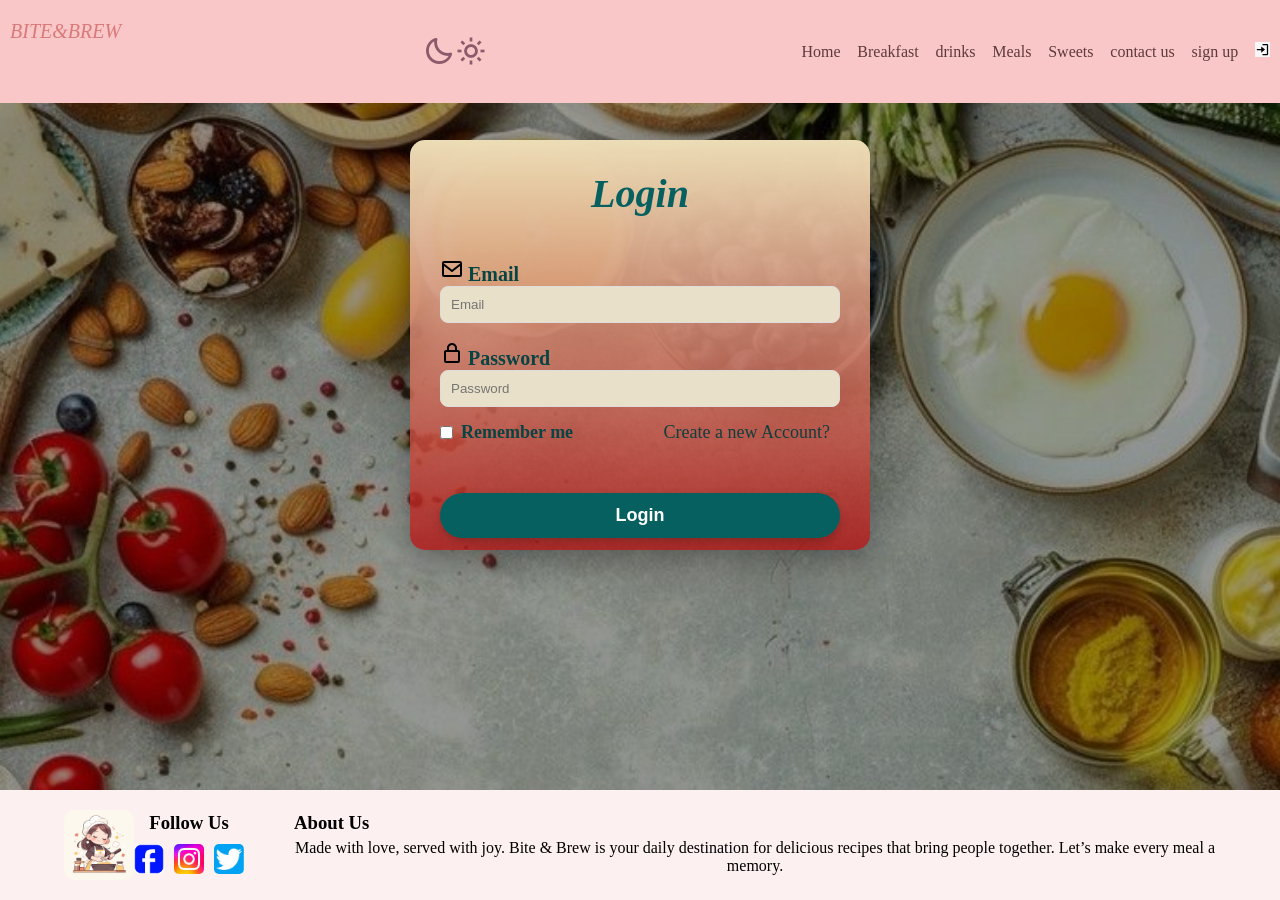
==== index.html @ e8b46943 "Update index.html" ====
<!DOCTYPE html>
<html  lang="en">
    <head>
        <meta charset="UTF-8">
        <meta name="viewport" content="width=device-width, initial-scale=1.0">
        <title>Bite & Brew</title>
        <link rel="stylesheet" href="design.css">
        <link rel="stylesheet" href="https://unpkg.com/boxicons@2.1.4/css/boxicons.min.css">
        <link rel="stylesheet" href="https://cdnjs.cloudflare.com/ajax/libs/font-awesome/6.0.0/css/all.min.css">
    </head>
    <body class="login-page">
        <header class="logo_nav">
            <h2 class="logo">BITE&BREW</h2>
        

            <button class="mode_btn"><i class="bx bx-moon" id="dark_mode_button"></i><i class="bx bx-sun" id="light_mode_button" ></i></button>
            <input type="checkbox" id="check">
            <label for="check" class="icons">
                <i class='bx bx-menu' id="menu-icon"></i>
                <i class='bx bx-x' id="close-icon"></i>
            </label>

            <nav class="header-right">
                <a href="home.html" >Home</a>
                <a href="breakfast.html">Breakfast</a>
                <a href="Drinks.html">drinks</a>
                <a href="meals.html" >Meals</a>
                <a href="sweets.html" >Sweets</a>
                <a href="contactus.html" >contact us</a>
                <a href="SignUp.html" >sign up</a>
                <a href="index.html" class="active"><img src="log-in.jpeg" class='bx bx-log-in'></a>
            </nav>
        </header>

        
        
            <div class="card">
                <div class="h2"><h2>Login</h2></div>
                
                
                <div class="input-group">
                    <img src="email_icon.svg">
                    <label>Email</label>
                    <input type="email" placeholder="Email"  id="loginEmail">
                </div>
                <br>
                
                <div class="input-group">
                    <img src="lock_icon.svg">
                    <label>Password</label>
                    <input type="password" placeholder="Password" id="loginPass">
                </div>

                <div class="option">
                    <div class="remember">
                        <input type="checkbox" id="rem">
                        <label for="rem">Remember me</label>
                    </div>
                    <a href="SignUp.html" class="create">Create a new Account?</a>
                </div>

                <button onclick="login()" class="login-btn">Login</button>
            </div>
            <footer>
        <div class="content">
            <img src="bent_img.jpg" alt="">
        </div>
        <div class="container">
            <div class="center">
                <div class="follow">
                    <h3>Follow Us</h3>
                </div>

                <div class="imgfollow">
                    <div class="face">
                        <img src="face_img.jpg" alt="">
                    </div>
                    <div class="insta">
                        <img src="instegram_img.jpg" alt="">
                    </div>
                    <div class="twitt">
                        <img src="twitter_img.jpg" alt="">
                    </div>
                </div>
            </div>

            <div class="aboutus">
                <h3>About Us</h3>
                <p>Made with love, served with joy. Bite & Brew is your daily destination for delicious recipes that
                    bring people together. Let’s make every meal a memory.</p>
            </div>
        </div>

    </footer>

            
        <script src="main.js"></script>
    
        </body>
</html>
---- design.css ----
*{
    margin: 0;
    padding:0;
    text-decoration:none;
    list-style:none;
     
}

.login-page{
    font-family:Georgia, 'Times New Roman', Times, serif;
    height: auto;
    min-height: 100vh;
    width: 100%;
    overflow-x: hidden;
    background: url("food image2.jpg") no-repeat center center/cover;   /*tasneem*/
    background-size: cover;
    background-position: center top;
    background-attachment: fixed;
    background-repeat: no-repeat;
    box-sizing: border-box;
    display: flex;
    flex-direction: column;
    justify-content: center;
    align-items: center;
}

.login-page::before{
    content: "";
    position: fixed;
    top: 0;
    left: 0;
    width: 100%;
    height: 100%;
    background: rgba(0, 0, 0, 0.4);
    z-index: -1;
}
header.logo_nav{
    position: fixed;
    padding:20px 10px;
    display:flex;
    top:0;
    justify-content: space-between;
    width:100%;
    box-sizing: border-box;
    align-items: center;
    background-color: #f9c7c7;
    z-index: 10000;
}

h2.logo{
    font-size: 20px;
    font-family:"Luckiest Guy",cursive;
    font-weight: 400;
    color: #d97a7a ;
}

nav a{
    color: #5e3a3a;
    padding-left: 0.8rem;
    font-weight: 500;
    
}

nav a:hover{
    color: #d97a7a ;
}

nav a.active{
    color: #b34747;
    font-weight: 1000;
}

#check{
        display:none;
    }
    /*removes the check box */
.icons{
    font-size:2.8rem;
    color: #fff;
    display: none;
    right: 10%;
    cursor: pointer;
}


.mode_btn{
    background: transparent;
    border: none;
    
}

.mode_btn i{
   font-size: 2rem;
   color: #8b5a6b;
   z-index: 4;
    
}

body.dark_mode{
    padding-top: 0;
    background-color: #695e67;
    margin-left: 100px;
    transition: 0.3s;
}
body.dark_mode div.search{
    display: none;
}

body.dark_mode header.logo_nav{
    top:0;
    left:0;
    width: 100px;
    flex-direction: column;
    flex-wrap: wrap;
    height: 100vh;
    position: fixed;
    padding-top: 20px;
    justify-content: flex-start;
    align-content: center;
    background-color: #695e67;
    z-index: 10000;
}

body.dark_mode header h2.logo{
    font-size: 15px;
    
}

body.dark_mode h2.logo {
    font-size: 14px;
    text-align: center;
    word-wrap: break-word;
}

body.dark_mode header button.mode_btn{
    padding-bottom: 20px;
}
body.dark_mode header.logo_nav nav{
    display: flex;
    flex-direction: column;
    gap: 30px;
    margin-top: 40px;
}
body.dark_mode header.logo_nav,body.dark_mode footer{
    background-color: #2a1f25;
    color: #f7c5c5;
}

body.dark_mode nav a{
    display: block;
    color:#f7c5c5;
    font-size: 18px;
}

body.dark_mode i{
    color: white;
}

body.dark_mode footer {
    width: calc(100% - 100px);
    margin-left: 0;
}

body.dark_mode.login-page::before{
    background: rgba(0, 0, 0, 0.7);
}

body.dark_mode.login-page,body.dark_mode.signup-page{
    background-image: none !important;
    background-color:  #695e67!important;     
    margin-left: 100px !important;
    display: flex !important;
    flex-direction: column !important;
    transition: 0.3s;
}


body.dark_mode.login-page::before {
    /* background: rgba(0, 0, 0, 0.8);
    z-index: 0; */
    display: none !important;
}

body.dark_mode .card,
    body.dark_mode .card-signup { 
    background: rgba(39, 52, 88, 0.9) !important;
    border: 1px solid #e94560 !important;
    /* z-index: 3 !important; */
    box-shadow: 0 12px 30px rgba(0, 0, 0, 0.4) !important;
    margin-top: 50px !important;
}

body.dark_mode .h2,
body.dark_mode h2,
body.dark_mode .h2-signup, 
body.dark_mode label,
body.dark_mode .create ,
body.dark_mode .remember label{
    color: #f7c5c5 !important;
}

 */



body.dark_mode.signup-page {
    /* background-image: none; */
    background-color: #60656c;
    margin-left: 100px;
}

body.dark_mode nav .header-right{
    display: flex !important;
    flex-direction: column !important;
    gap: 20px !important;
    margin-top: 50px !important;
    padding-left: 0 !important;
}

  



/*login page*/


.card{
    background: linear-gradient(to bottom,#ecddb6,rgba(185, 6, 6, 0.712));
    margin-top: 140px;
    padding: 30px;          /*inner spacing*/
    width: 400px;
    height: 350px;
    display: flex;
    flex-direction: column;      /*vertically*/
    border-radius: 15px;
    box-shadow: 0 12px 30px rgba(0, 0, 0, 0.3);      /*x=0(الظل في النص افقي), y=12(الظل نازل لتحت), blur(soft),spread color*/
    animation: slideUp 3s ease forwards;
}

@keyframes slideUp {
    from{
        opacity: 0;
        transform: translateY(50px);
    }
    to{
        opacity: 1;
        transform: translateY(0);
    }
}

h2{
    background-color: #d2b48c00;
    padding-bottom: 40px;           /*space under text*/
    color: #076060;
    border-radius: 8px;
    text-align: center;             /*center text*/
    font-style: italic;
    font-size: 40px;
}


.card input{
    background-color: #e8e0c8;
    color: black;
    display: block;               /*each element on new line*/
    width: 100%;
    padding: 10px;
    box-sizing: border-box;
    border-radius: 8px;
    border: 1px solid #ddd;
}

.card input:hover{
    border: #656161;
}
.card label{
    font-size: 20px;
    color: #074444;
    font-weight: bold;
}

.input-group i{                 /*for icons*/
    padding-top: -10px;
    margin-right: 15px;          /*space between icon and input*/
    font-size: 20px;
}


.login-btn{
    width: 100%;
    padding: 12px;
    margin-top: 50px;                /*apace above buttom*/
    background-color: #076060;
    color: #fff;
    border: none;
    border-radius: 25px;
    font-size: 18px;
    font-weight: bold;
    cursor: pointer;
    transition: 0.5s;               /*smooth hover effect*/
    box-shadow: 0 4px 10px rgba(0, 0, 0, 0.2);    
}

.login-btn:hover{
    opacity: 1;                  /*full opacity*/
    transform: scale(1.02);         
}

.option{
    display: flex;
    justify-content: space-between;
    align-items: center;
    width: 100%;
    margin-top: 15px;
    padding-left: 0px;
    padding-right: 10px;         /*right space*/
    box-sizing: border-box;      /*keep the element size fixed including padding and border*/
}

.remember{
    display: flex;
    align-items: center;
    gap: 8px;                   /*space between checkbox and label*/
    font-size: 13px;
    color: #2c3e50;
}


.remember input{
    display: inline-block;    /*allow elements to sit side by side while keeping width and height*/
    width: auto;
    margin: 0;
}
.remember label{
    margin: 0;
    font-size: 18px;
    cursor: pointer;
    white-space: nowrap;          /*no line break*/
}

.create{
    text-decoration: none;       /*no underline*/
    font-size: 18px;
    color: #103e3e;
}
.create:hover{
    color: #0d1c1c;
}


@media (max-width: 800px){
    .card{
        width:85%;                           /*to appear the image in sides*/
        max-width: 320px;
        padding: 20px;
        margin-top: 120px auto 20px auto;    /*top right bottom left*/
    }
    .card input{
        width: 100%;
    }
    h2 {
        font-size: 28px;
    }
    .login-btn{
        font-size: 16px;
    }
    .create,.remember label{
        font-size: 14px;
    }
}

@media screen and (max-width: 399px){    /*less than 400 width*/
    .option{
        flex-direction: column;         /*the elements column*/
        align-items: center;            /* remember and forget in center*/
        gap: 12px;                      /*the distance between remember and forget*/
    }
    .remember label, .create{
        font-size: 14px;
    }
    .card{
        padding: 20px;               /*less the distance in the sides*/
        width: 85%;                   /*for image */
    }
}











/*contact page*/

.contact-page{
    font-family:Georgia, 'Times New Roman', Times, serif;
    height: auto;
    min-height: 100vh;
    width: 100%;
    padding-top: 80px;/*80*/
    overflow-x: hidden;
    background-color: #b8a476;
    /* background-color: rgb(253, 240, 213); */
    box-sizing: border-box;
    display: flex;
    flex-direction: column;
    justify-content: center;
    align-items: center;
}

.contact-card{
    display: flex;
    width: 80%;
    min-height: 70vh;
    height: auto;
    margin-top: 50px;/*50*/
    background: linear-gradient(135deg, #2d5362 0%, #E9D4C3 100%);
    border-radius: 30px;
    overflow: hidden;
    box-shadow: 0 10px 30px rgba(0, 0, 0, 0.1);
    animation: slideUp 3s ease forwards;
}

@keyframes slideUp {
    from{
        opacity: 0;
        transform: translateY(50px);
    }
    to{
        opacity: 1;
        transform: translateY(0);
    }
}


.image-side{
    /* width: 50%; */
    flex: 1;
    background-color: #f0f0f0;
    position: relative;
}

.image-side img{
    width: 100%;
    height: 100%;
    object-fit: cover;
}

.image-icons{
    position: absolute;
    bottom: 30px;
    left: 50%;
    transform: translateX(-50%);
    text-align: center;
    width: 100%;
    z-index: 2;

}

.image-side p{
    color: black;
    margin-bottom: 10px;
    font-weight: bold;
}

.social-icons{
    display: flex;
    justify-content: center;
    gap: 15px;
}

.social-icons a{
    width: 45px;
    height: 45px;
    border-radius: 50%;
    display: flex;
    justify-content: center;
    align-items: center;
    color: white;
    text-decoration: none;
    font-size: 20px;
    box-shadow: 0 4px 10px rgba(0, 0, 0, 0.2);
    transition: 0.3s;
}

.icon-fb{
    background-color: #3b5998;
}
.icon-tw{
    background-color: #1da1f2;
}
.icon-gp{
    background-color: #db4437;
}
.form h3{
    font-size: 30px;
    padding-bottom: 40px;
    color: #780000;

}
.form{
    flex: 1;
    /* width: 50%; */
    padding: 60px;
    display: flex;
    flex-direction: column;
    justify-content: center;
}

.form form{
    display: flex;
    flex-direction: column;
    width: 100%;
}

.form input{
    width: 100%;
    padding: 15px 20px;
    margin-bottom: 15px;
    border: 1px solid #ddd;
    border-radius: 30px;
    background-color: #f9f9f9;
    font-size: 16px;
    outline: none;
    transition: 0.3s;
    box-sizing: border-box;
}

.form textarea{
    width: 100%;
    height: 120px;
    padding: 15px 20px;
    margin-bottom: 20px;
    border: 1px solid #ddd;
    border-radius: 20px;
    background-color: #f9f9f9;
    font-size: 16px;
    outline: none;
    transition: 0.3s;
    box-sizing: border-box;
}

.form button{
    width: 100%;
    padding: 15px;
    background-color: #780000;
    color: white;
    border: none;
    border-radius: 30px;
    font-size: 18px;
    font-weight: bold;
    cursor: pointer;
    box-shadow: 0 4px 15px rgba(0, 0, 0, 0.3);
}

.form button:hover{
    background-color: #510e0e;
}


@media (max-width: 768px){
    .contact-card{
        flex-direction: column;
        height: auto;
        width: 85%;
        margin: 40px auto ;
        border-radius: 20px;
        padding-top: 40px;
    }
    .form{
        padding: 30px 20px;
        /* order:1; */
    }
    .form h3{
        padding-bottom: 20px; 
        /* text-align: center; */ 
        font-size: 24px;
    }
    .image-side{
        width: 100%;
        height: auto;
        display: flex;
        flex-direction: column;
        align-items: center;
        justify-content: center;
        /* order: 2; */
    }
    .image-side img{
        width: 100%;
        height: auto;
        display: block;
    }
    .image-icons{
        position: static;
        transform:none;
        margin-top: -10px;
        bottom: 25px;
    }
    .social-icons a{
        width: 40px;
        height: 40px;
        font-size: 18px;
    }
}

@media (max-width: 399px) {
    .form input,.form textarea{
        font-size: 14px;
        padding: 12px;
    }
    .form button{
        font-size: 16px;
        padding: 12px;
    }
}




/*sign up page*/


.signup-page{
    font-family:Georgia, 'Times New Roman', Times, serif;
    height: auto;
    min-height: 100vh;
    width: 100%;
    overflow-x: hidden;
    background-color: #ead799;
    background: linear-gradient(to bottom,#ecddb6,rgba(185, 6, 6, 0.712)); 
    box-sizing: border-box;
    display: flex;
    flex-direction: column;
    justify-content: center;
    align-items: center;
}


.card-signup {
    
    background: linear-gradient(135deg, #2d5362 0%, #E9D4C3 100%);
    margin-top: 140px;
    padding: 30px;          /*inner spacing*/
    width: 400px;
    height: 600px;
    display: flex;
    flex-direction: column;      /*vertically*/
    border-radius: 15px;
    box-shadow: 0 12px 30px rgba(0, 0, 0, 0.3);      /*x=0(الظل في النص افقي), y=12(الظل نازل لتحت), blur(soft),spread color*/
    animation: slideUp 3s ease forwards;
    z-index: 3;
}
@keyframes slideUp {
    from{
        opacity: 0;
        transform: translateY(50px);
    }
    to{
        opacity: 1;
        transform: translateY(0);
    }
}


.h2-signup{
    background-color: #d2b48c00;
    padding-bottom: 40px;           /*space under text*/
    color: #780000;
    border-radius: 8px;
    text-align: center;             /*center text*/
    font-style: italic;
    font-size: 40px;
}



.card-signup input{
    background-color: #e8e0c8;
    color: black;
    display: block;               /*each element on new line*/
    width: 100%;
    padding: 10px;
    box-sizing: border-box;
    border-radius: 8px;
    border: 1px solid #ddd;
}

.card-signup input:hover{
    border: #656161;
}
.card-signup label{
    font-size: 20px;
    color: #780000;
    font-weight: bold;
}

.input-group i{                 /*for icons*/
    padding-top: -10px;
    margin-right: 15px;          /*space between icon and input*/
    font-size: 20px;
}



.signup-btn{
    width: 100%;
    padding: 12px;
    margin-top: 50px;                /*apace above buttom*/
    background-color: #780000;
    color: #fff;
    border: none;
    border-radius: 25px;
    font-size: 18px;
    font-weight: bold;
    cursor: pointer;
    transition: 0.5s;               /*smooth hover effect*/
    box-shadow: 0 4px 10px rgba(0, 0, 0, 0.2);    
}

.signup-btn:hover{
    opacity: 1;                  /*full opacity*/
    transform: scale(1.02);         
}







@media (max-width: 800px){
    .card-signup{
        width:85%;                           /*to appear the image in sides*/
        max-width: 320px;
        padding: 20px;
        margin-top: 120px auto 20px auto;    /*top right bottom left*/
    }
    .card input{
        width: 100%;
    }
    h2 {
        font-size: 28px;
    }
    .signup-btn{
        font-size: 16px;
    }
}



@media screen and (max-width: 399px){    /*less than 400 width*/
    .card-signup{
        padding: 20px;               /*less the distance in the sides*/
        width: 75%;                   
    }
}



footer .content img
{
    width: 70px;
    display: flex;
    justify-content: left;
}

footer {
    background-color: #fdf0f0;
    padding: 20px 5%;
    display: flex;
    justify-content: space-between; /* اللوجو في طرف والبيانات في طرف */
    align-items: center; 
    margin-top: auto;
    width: 100%;
    box-sizing: border-box;
}



/* 2. اللوجو */
footer .content img {
    width: 70px;
    height: auto;
    border-radius: 10px;
}

/* 3. الحاوية اللي شيلة الـ Center والـ About Us جنب بعض */
footer .container {
    display: flex;
    flex-direction: row; /* عشان About us و Follow us يبقوا جنب بعض */
    align-items: flex-start;
    gap: 50px; /* مسافة بينهم */
}

/* 4. قسم Follow Us (الكلمة فوق والصور تحتها) */
footer .container .center {
    display: flex;
    flex-direction: column; /* الكلمة فوق والصور تحت */
    align-items: center;    /* يوسطنهم بالنسبة لبعض */
    gap: 10px;
}

/* 5. رص الصور جنب بعض */
footer .container .imgfollow {
    display: flex;
    flex-direction: row; /* الصور جنب بعض */
    gap: 10px;
}

/* 6. حجم الصور */
footer .container .imgfollow img {
    width: 30px;
    height: 30px;
    border-radius: 5px;
    object-fit: cover;
}

/* 7. قسم About Us */
footer .container .aboutus {
    text-align: center;
}

footer .container .aboutus h3 {
    margin-bottom: 5px;
    text-align: left;
    max-width:200px;
}



body.dark_mode.login-page,body.dark_mode.signup-page{
    background-image: none !important;
    background-color:  #695e67 !important;     
    margin-left: 100px !important;
    display: flex !important;
    flex-direction: column !important;
    transition: 0.3s;
}


body.dark_mode.login-page::before {
    display: none !important;
}

body.dark_mode .card,
    body.dark_mode .card-signup { 
    background: rgba(39, 52, 88, 0.9) !important;
    border: 1px solid #e94560 !important;
    box-shadow: 0 12px 30px rgba(0, 0, 0, 0.4) !important;
    margin-top: 50px !important;
}

body.dark_mode .h2,
body.dark_mode h2,
body.dark_mode .h2-signup, 
body.dark_mode label,
body.dark_mode .create ,
body.dark_mode .remember label{
    color: #f7c5c5 !important;
}

 */



body.dark_mode.signup-page {
    
    background-color: #60656c;
    margin-left: 100px;
}

body.dark_mode nav .header-right{
    display: flex !important;
    flex-direction: column !important;
    gap: 20px !important;
    margin-top: 50px !important;
    padding-left: 0 !important;
}
@media (max-width: 900px){

    .icons{
        display: inline-flex;
    }

    #check:checked~.icons #menu-icon {
        display:none;
    }

    .icons #close-icon {
        display:none;
    }

    #check:checked~.icons #close-icon {
        display:block;
    }

    nav{
        position:absolute;
        top:100%;
        left:0;
        background-color: rgba(198, 175, 175, 0.712);
        width:100%;
        height:0;
        overflow: hidden;
        transition: .3s ease;
    }
   
    body.dark_mode header label.icons{
        display: none;
    }
    body.dark_mode nav{
        position: static;
        background: transparent;
        height: auto;
        left: 0;
    }

    body.dark_mode header.logo_nav nav a{
        font-size: 500;
        margin: 0;
        padding: 0;
    }
    #check:checked~nav {
        height:24rem;
    }

    nav a{
        display: block;
        margin: 1.5rem 0;  
        font-size:1.2em;
        text-align: center;
    }

    nav a:hover{
        background-color: #f4eddaa9;
    }
}
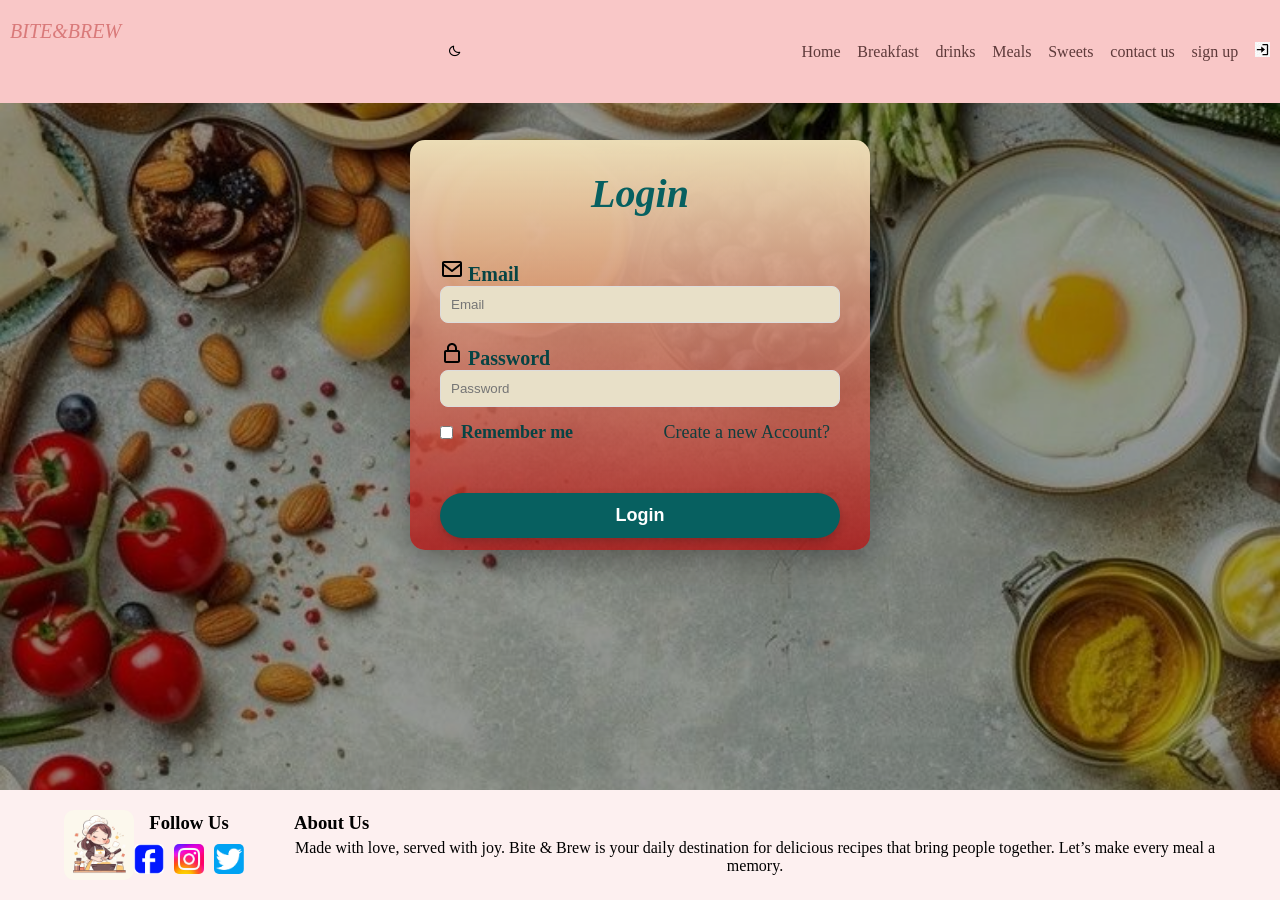
==== commit cd5a18e2: "Update index.html" ====
--- a/index.html
+++ b/index.html
@@ -73,13 +73,13 @@
 
                 <div class="imgfollow">
                     <div class="face">
-                        <img src="face_img.jpg" alt="">
+                        <a href="https://share.google/08VZfMkIFkGEZpKng"><img src="face_img.jpg" alt=""></a>
                     </div>
                     <div class="insta">
-                        <img src="instegram_img.jpg" alt="">
+                        <a href="https://share.google/QwixwR7lSdvBLYtcf"><img src="instegram_img.jpg" alt=""></a>
                     </div>
                     <div class="twitt">
-                        <img src="twitter_img.jpg" alt="">
+                        <a href="https://share.google/hXSAnKUgvuGSP0N5Q"><img src="twitter_img.jpg" alt=""></a>
                     </div>
                 </div>
             </div>
--- a/design.css
+++ b/design.css
@@ -86,16 +86,24 @@
 .mode_btn{
     background: transparent;
     border: none;
+    position: relative;
     
 }
 
-.mode_btn i{
-   font-size: 2rem;
-   color: #8b5a6b;
+.mode_btn img{
+   width: 30px;
+    height: 30px;
+   background-color: #fff;
    z-index: 4;
-    
-}
-
+    position: absolute;
+    top: 0;
+    left: 0;
+    border-radius: 50%;
+}
+
+#light_mode_button{
+    display: none;
+}
 body.dark_mode{
     padding-top: 0;
     background-color: #695e67;
@@ -227,13 +235,13 @@
 .card{
     background: linear-gradient(to bottom,#ecddb6,rgba(185, 6, 6, 0.712));
     margin-top: 140px;
-    padding: 30px;          /*inner spacing*/
+    padding: 30px;         
     width: 400px;
     height: 350px;
     display: flex;
-    flex-direction: column;      /*vertically*/
+    flex-direction: column;      
     border-radius: 15px;
-    box-shadow: 0 12px 30px rgba(0, 0, 0, 0.3);      /*x=0(الظل في النص افقي), y=12(الظل نازل لتحت), blur(soft),spread color*/
+    box-shadow: 0 12px 30px rgba(0, 0, 0, 0.3);     
     animation: slideUp 3s ease forwards;
 }
 
@@ -250,10 +258,10 @@
 
 h2{
     background-color: #d2b48c00;
-    padding-bottom: 40px;           /*space under text*/
+    padding-bottom: 40px;          
     color: #076060;
     border-radius: 8px;
-    text-align: center;             /*center text*/
+    text-align: center;             
     font-style: italic;
     font-size: 40px;
 }
@@ -262,7 +270,7 @@
 .card input{
     background-color: #e8e0c8;
     color: black;
-    display: block;               /*each element on new line*/
+    display: block;              
     width: 100%;
     padding: 10px;
     box-sizing: border-box;
@@ -279,9 +287,9 @@
     font-weight: bold;
 }
 
-.input-group i{                 /*for icons*/
+.input-group i{                
     padding-top: -10px;
-    margin-right: 15px;          /*space between icon and input*/
+    margin-right: 15px;         
     font-size: 20px;
 }
 
@@ -289,7 +297,7 @@
 .login-btn{
     width: 100%;
     padding: 12px;
-    margin-top: 50px;                /*apace above buttom*/
+    margin-top: 50px;                
     background-color: #076060;
     color: #fff;
     border: none;
@@ -297,12 +305,12 @@
     font-size: 18px;
     font-weight: bold;
     cursor: pointer;
-    transition: 0.5s;               /*smooth hover effect*/
+    transition: 0.5s;               
     box-shadow: 0 4px 10px rgba(0, 0, 0, 0.2);    
 }
 
 .login-btn:hover{
-    opacity: 1;                  /*full opacity*/
+    opacity: 1;                 
     transform: scale(1.02);         
 }
 
@@ -313,21 +321,21 @@
     width: 100%;
     margin-top: 15px;
     padding-left: 0px;
-    padding-right: 10px;         /*right space*/
-    box-sizing: border-box;      /*keep the element size fixed including padding and border*/
+    padding-right: 10px;         
+    box-sizing: border-box;      
 }
 
 .remember{
     display: flex;
     align-items: center;
-    gap: 8px;                   /*space between checkbox and label*/
+    gap: 8px;                   
     font-size: 13px;
     color: #2c3e50;
 }
 
 
 .remember input{
-    display: inline-block;    /*allow elements to sit side by side while keeping width and height*/
+    display: inline-block;    
     width: auto;
     margin: 0;
 }
@@ -335,11 +343,11 @@
     margin: 0;
     font-size: 18px;
     cursor: pointer;
-    white-space: nowrap;          /*no line break*/
+    white-space: nowrap;          
 }
 
 .create{
-    text-decoration: none;       /*no underline*/
+    text-decoration: none;       
     font-size: 18px;
     color: #103e3e;
 }
@@ -350,10 +358,10 @@
 
 @media (max-width: 800px){
     .card{
-        width:85%;                           /*to appear the image in sides*/
+        width:85%;                           
         max-width: 320px;
         padding: 20px;
-        margin-top: 120px auto 20px auto;    /*top right bottom left*/
+        margin-top: 120px auto 20px auto;    
     }
     .card input{
         width: 100%;
@@ -369,18 +377,18 @@
     }
 }
 
-@media screen and (max-width: 399px){    /*less than 400 width*/
+@media screen and (max-width: 399px){    
     .option{
-        flex-direction: column;         /*the elements column*/
-        align-items: center;            /* remember and forget in center*/
-        gap: 12px;                      /*the distance between remember and forget*/
+        flex-direction: column;        
+        align-items: center;           
+        gap: 12px;                      
     }
     .remember label, .create{
         font-size: 14px;
     }
     .card{
-        padding: 20px;               /*less the distance in the sides*/
-        width: 85%;                   /*for image */
+        padding: 20px;               
+        width: 85%;                  
     }
 }
 
@@ -650,7 +658,7 @@
     display: flex;
     flex-direction: column;      /*vertically*/
     border-radius: 15px;
-    box-shadow: 0 12px 30px rgba(0, 0, 0, 0.3);      /*x=0(الظل في النص افقي), y=12(الظل نازل لتحت), blur(soft),spread color*/
+    box-shadow: 0 12px 30px rgba(0, 0, 0, 0.3);     
     animation: slideUp 3s ease forwards;
     z-index: 3;
 }
@@ -668,10 +676,10 @@
 
 .h2-signup{
     background-color: #d2b48c00;
-    padding-bottom: 40px;           /*space under text*/
+    padding-bottom: 40px;           
     color: #780000;
     border-radius: 8px;
-    text-align: center;             /*center text*/
+    text-align: center;            
     font-style: italic;
     font-size: 40px;
 }
@@ -681,7 +689,7 @@
 .card-signup input{
     background-color: #e8e0c8;
     color: black;
-    display: block;               /*each element on new line*/
+    display: block;              
     width: 100%;
     padding: 10px;
     box-sizing: border-box;
@@ -698,9 +706,9 @@
     font-weight: bold;
 }
 
-.input-group i{                 /*for icons*/
+.input-group i{                
     padding-top: -10px;
-    margin-right: 15px;          /*space between icon and input*/
+    margin-right: 15px;          
     font-size: 20px;
 }
 
@@ -709,7 +717,7 @@
 .signup-btn{
     width: 100%;
     padding: 12px;
-    margin-top: 50px;                /*apace above buttom*/
+    margin-top: 50px;                
     background-color: #780000;
     color: #fff;
     border: none;
@@ -717,12 +725,12 @@
     font-size: 18px;
     font-weight: bold;
     cursor: pointer;
-    transition: 0.5s;               /*smooth hover effect*/
+    transition: 0.5s;              
     box-shadow: 0 4px 10px rgba(0, 0, 0, 0.2);    
 }
 
 .signup-btn:hover{
-    opacity: 1;                  /*full opacity*/
+    opacity: 1;                 
     transform: scale(1.02);         
 }
 
@@ -734,10 +742,10 @@
 
 @media (max-width: 800px){
     .card-signup{
-        width:85%;                           /*to appear the image in sides*/
+        width:85%;                          
         max-width: 320px;
         padding: 20px;
-        margin-top: 120px auto 20px auto;    /*top right bottom left*/
+        margin-top: 120px auto 20px auto;    
     }
     .card input{
         width: 100%;
@@ -752,9 +760,9 @@
 
 
 
-@media screen and (max-width: 399px){    /*less than 400 width*/
+@media screen and (max-width: 399px){    
     .card-signup{
-        padding: 20px;               /*less the distance in the sides*/
+        padding: 20px;               
         width: 75%;                   
     }
 }
@@ -772,7 +780,7 @@
     background-color: #fdf0f0;
     padding: 20px 5%;
     display: flex;
-    justify-content: space-between; /* اللوجو في طرف والبيانات في طرف */
+    justify-content: space-between; 
     align-items: center; 
     margin-top: auto;
     width: 100%;
@@ -788,26 +796,26 @@
     border-radius: 10px;
 }
 
-/* 3. الحاوية اللي شيلة الـ Center والـ About Us جنب بعض */
+
 footer .container {
     display: flex;
-    flex-direction: row; /* عشان About us و Follow us يبقوا جنب بعض */
+    flex-direction: row; 
     align-items: flex-start;
-    gap: 50px; /* مسافة بينهم */
-}
-
-/* 4. قسم Follow Us (الكلمة فوق والصور تحتها) */
+    gap: 50px; 
+}
+
+
 footer .container .center {
     display: flex;
-    flex-direction: column; /* الكلمة فوق والصور تحت */
-    align-items: center;    /* يوسطنهم بالنسبة لبعض */
+    flex-direction: column; 
+    align-items: center;   
     gap: 10px;
 }
 
-/* 5. رص الصور جنب بعض */
+
 footer .container .imgfollow {
     display: flex;
-    flex-direction: row; /* الصور جنب بعض */
+    flex-direction: row; 
     gap: 10px;
 }
 
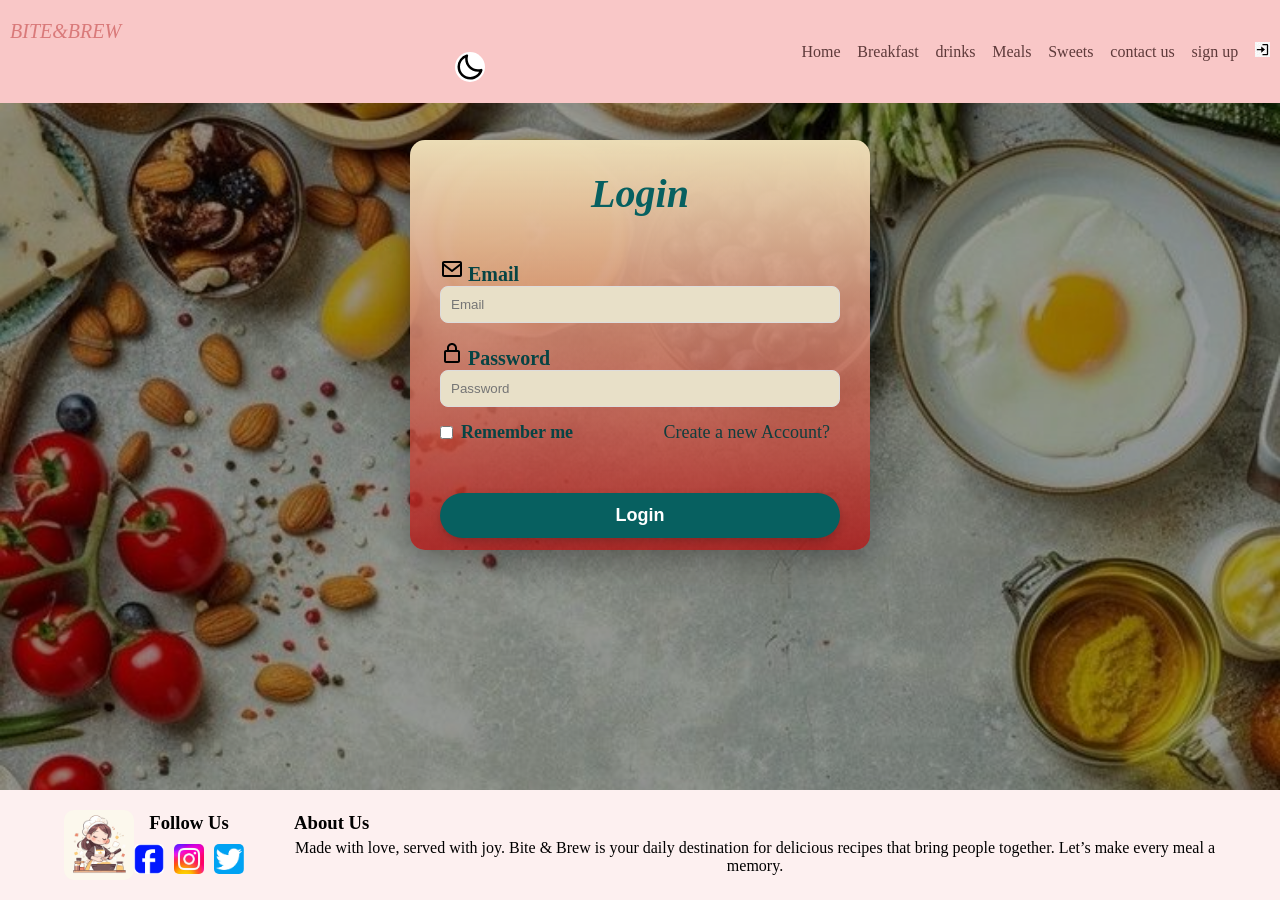
==== commit 668146f2: "Update index.html" ====
--- a/index.html
+++ b/index.html
@@ -13,11 +13,11 @@
             <h2 class="logo">BITE&BREW</h2>
         
 
-            <button class="mode_btn"><i class="bx bx-moon" id="dark_mode_button"></i><i class="bx bx-sun" id="light_mode_button" ></i></button>
+            <button class="mode_btn"><img src="moon_icon.svg" id="dark_mode_button"><img src="sun.png" id="light_mode_button" ></button>
             <input type="checkbox" id="check">
             <label for="check" class="icons">
-                <i class='bx bx-menu' id="menu-icon"></i>
-                <i class='bx bx-x' id="close-icon"></i>
+                <img src="menu.png"> id="menu-icon">
+                <img src="close.png" id="close-icon">
             </label>
 
             <nav class="header-right">
@@ -28,7 +28,7 @@
                 <a href="sweets.html" >Sweets</a>
                 <a href="contactus.html" >contact us</a>
                 <a href="SignUp.html" >sign up</a>
-                <a href="index.html" class="active"><img src="log-in.jpeg" class='bx bx-log-in'></a>
+                <a href="index.html" class="active"><img src="log-in.jpeg" ></a>
             </nav>
         </header>
 
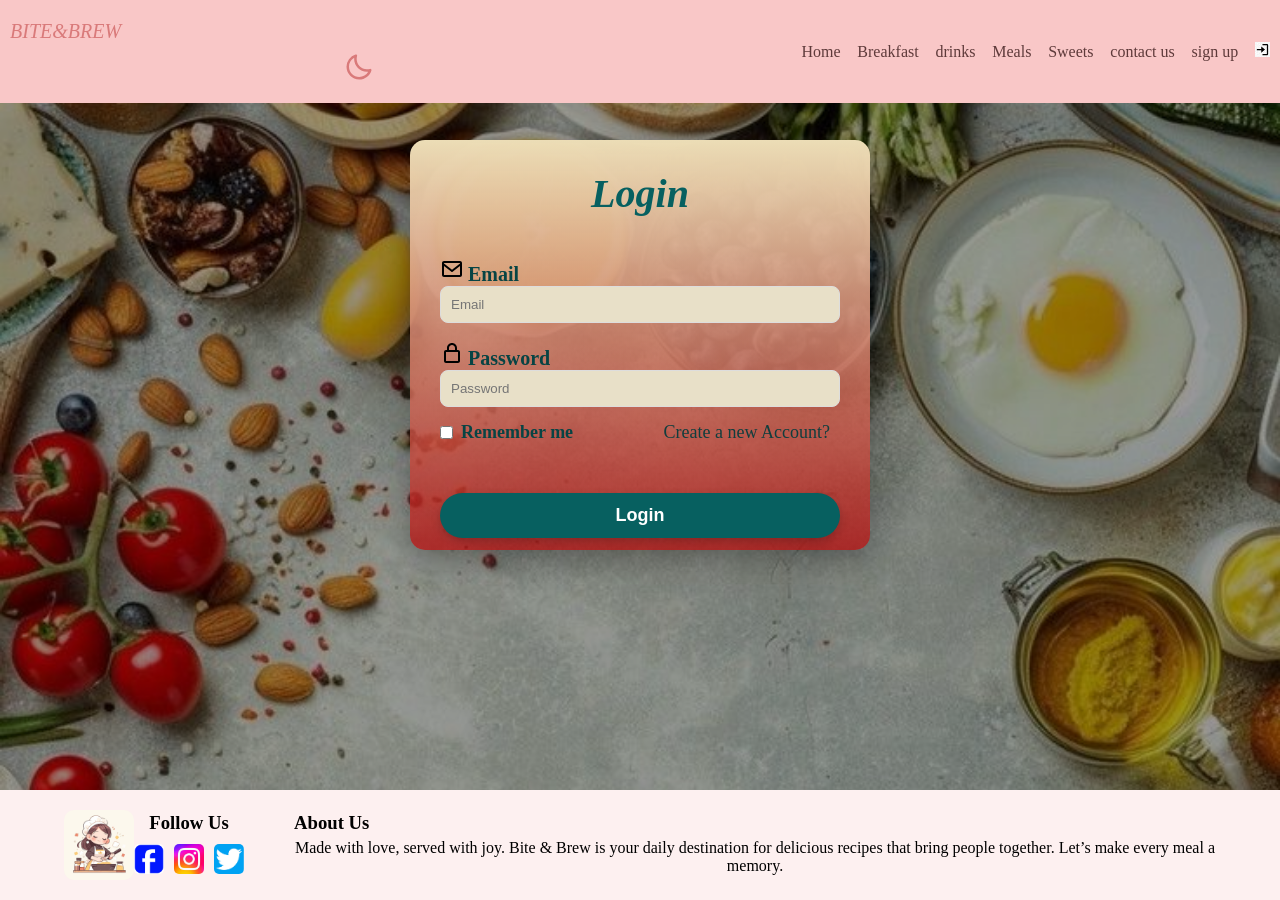
==== commit cf59df49: "Update index.html" ====
--- a/index.html
+++ b/index.html
@@ -13,10 +13,10 @@
             <h2 class="logo">BITE&BREW</h2>
         
 
-            <button class="mode_btn"><img src="moon_icon.svg" id="dark_mode_button"><img src="sun.png" id="light_mode_button" ></button>
+            <button class="mode_btn"><img src="moon_final.svg" id="dark_mode_button"><img src="sun.png" id="light_mode_button" ></button>
             <input type="checkbox" id="check">
             <label for="check" class="icons">
-                <img src="menu.png"> id="menu-icon">
+                <img src="menu.png" id="menu-icon">
                 <img src="close.png" id="close-icon">
             </label>
 
--- a/design.css
+++ b/design.css
@@ -73,10 +73,10 @@
 #check{
         display:none;
     }
-    /*removes the check box */
-.icons{
-    font-size:2.8rem;
-    color: #fff;
+   
+.icons img{
+    width: 30px;
+    height: 30px;
     display: none;
     right: 10%;
     cursor: pointer;
@@ -93,7 +93,7 @@
 .mode_btn img{
    width: 30px;
     height: 30px;
-   background-color: #fff;
+   /* background-color: #fff; */
    z-index: 4;
     position: absolute;
     top: 0;
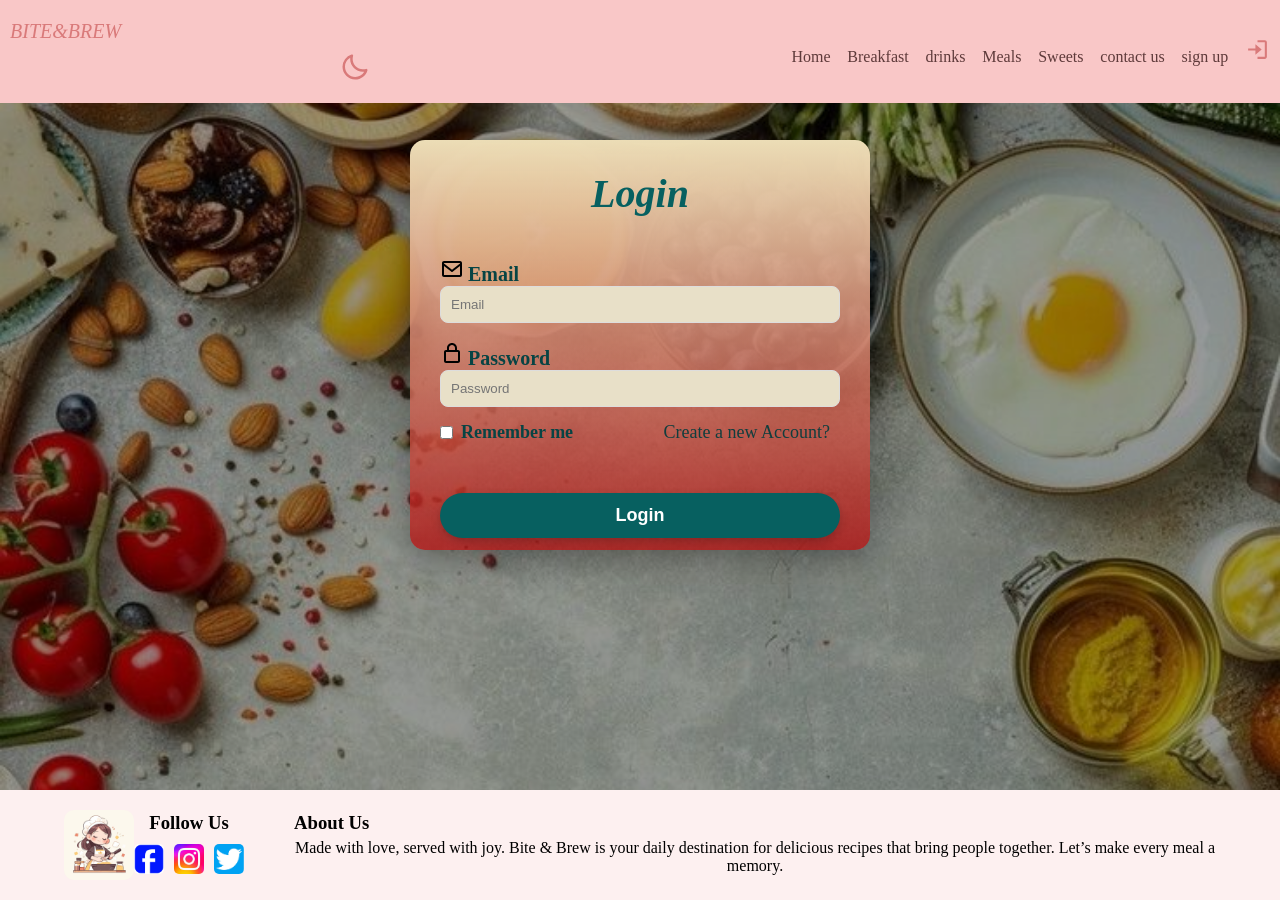
==== commit d428853c: "Update index.html" ====
--- a/index.html
+++ b/index.html
@@ -13,7 +13,7 @@
             <h2 class="logo">BITE&BREW</h2>
         
 
-            <button class="mode_btn"><img src="moon_final.svg" id="dark_mode_button"><img src="sun.png" id="light_mode_button" ></button>
+            <button class="mode_btn"><img src="moon_final.svg" id="dark_mode_button"><img src="sun_final.svg" id="light_mode_button" ></button>
             <input type="checkbox" id="check">
             <label for="check" class="icons">
                 <img src="menu.png" id="menu-icon">
@@ -28,7 +28,7 @@
                 <a href="sweets.html" >Sweets</a>
                 <a href="contactus.html" >contact us</a>
                 <a href="SignUp.html" >sign up</a>
-                <a href="index.html" class="active"><img src="log-in.jpeg" ></a>
+                <a href="index.html" class="active"><img src="login_final_icon.svg" style="width: 25px; height: 25px;"></a>
             </nav>
         </header>
 
